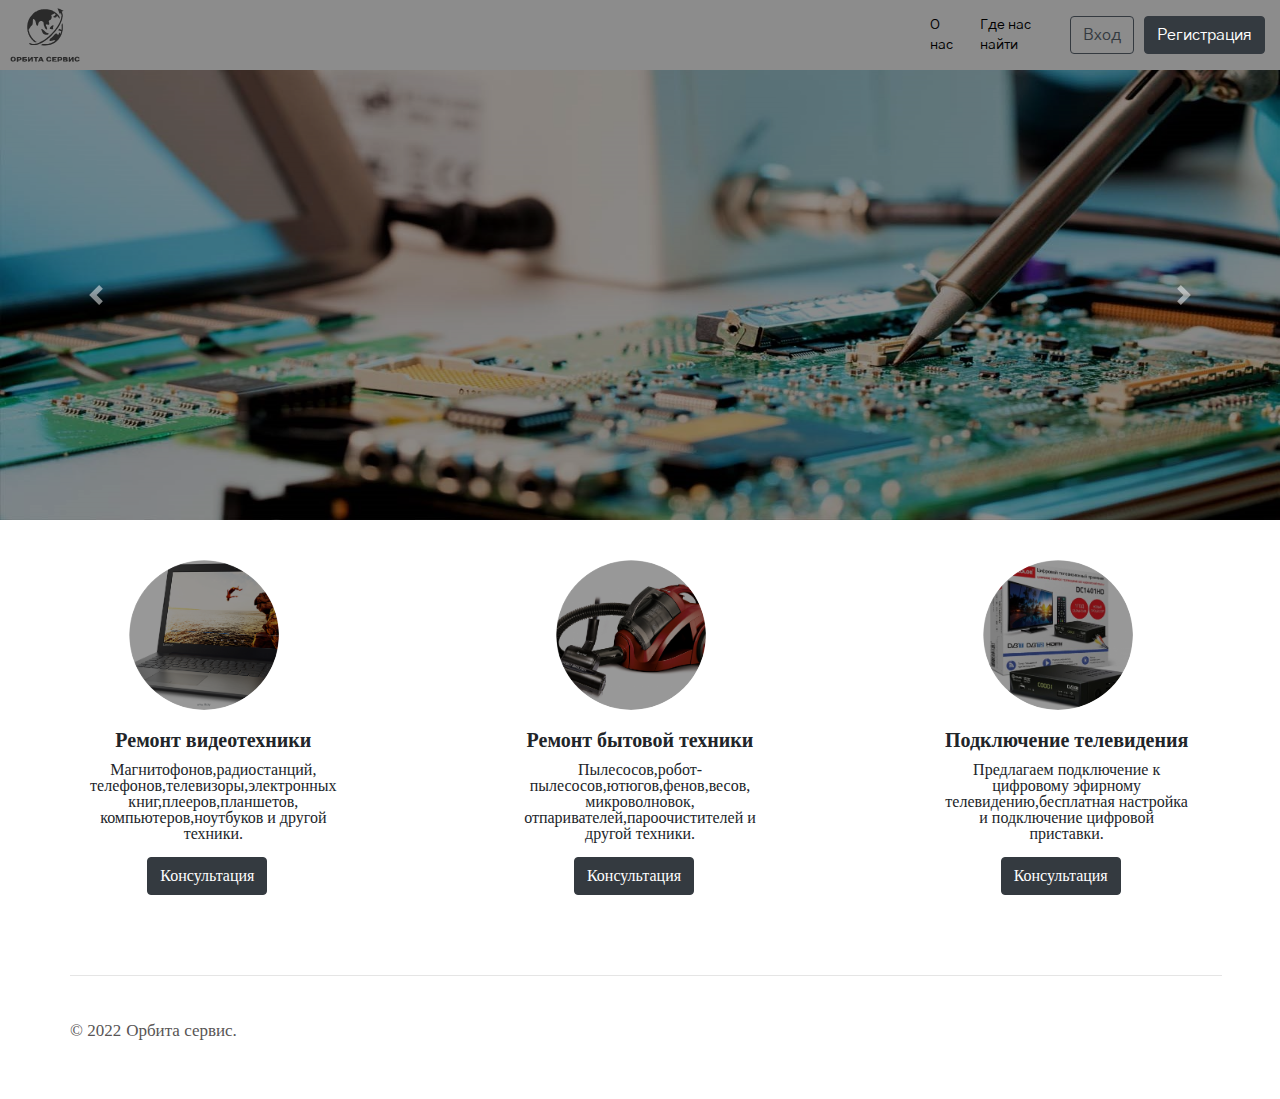
==== index.html @ 2f28cdaa "commit" ====
<!DOCTYPE html>
<html lang="en">

<head>
  <meta charset="UTF-8" />
  <meta http-equiv="X-UA-Compatible" content="IE=edge" />
  <meta name="viewport" content="width=device-width, initial-scale=1, shrink-to-fit=no">
  <link rel="stylesheet" href="https://cdn.jsdelivr.net/npm/bootstrap@4.0.0/dist/css/bootstrap.min.css"
    integrity="sha384-Gn5384xqQ1aoWXA+058RXPxPg6fy4IWvTNh0E263XmFcJlSAwiGgFAW/dAiS6JXm" crossorigin="anonymous">
  <link href="./css/reset.css" rel="stylesheet" />
  <link href="./css/normalize.css" rel="stylesheet" />
  <link href="./css/base.css" rel="stylesheet" />
  <link href="./css/blocks/header.css" rel="stylesheet" />
  <link href="./css/fonts/Poppins/stylesheet.css" rel="stylesheet" />
  <link href="https://fonts.googleapis.com/css2?family=Gothic+A1:wght@400;700&display=swap" rel="stylesheet" />
  <link rel="stylesheet" href="https://use.fontawesome.com/releases/v5.8.1/css/all.css"
    integrity="sha384-50oBUHEmvpQ+1lW4y57PTFmhCaXp0ML5d60M1M7uH2+nqUivzIebhndOJK28anvf" crossorigin="anonymous">
  <link href="./css/base.css" rel="stylesheet" />
  <title>Орбита Сервис</title>
</head>

<body>
  <header class="header">
    <div class="header__logo-wrapper"><a href="index.html"><img src="./images/logo.svg" alt="логотип"
          class="header__logo-img"></img></a></div>
    <div>
      <ul class="header__spisok1">
        <li class="header__li"><a href="./about us.html" class="ssilka">О нас</a></li>
        <li class="header__li"><a href="./we.html" class="ssilka">Где нас найти</a></li>
      </ul>
    </div>
    <div class="header__menu">
      <ul class="header__spisok">
        <li class="header__li"><a href="entrance.html">
            <button type="button" class="btn btn-outline-dark">Вход</button>
          </a></li>
        <li class="header__li"><a href="registration.html"><button type="button"
              class="btn btn-dark">Регистрация</button>
          </a></li>
      </ul>
    </div>
  </header>
  <div id="carouselExampleControls" class="carousel slide" data-ride="carousel">
    <div class="carousel-inner">
      <div class="carousel-item active">
        <img class="d-block w-100" src="./images/1.jpg" alt="First slide">
        <div class="carousel-caption d-none d-md-block">
          <!-- <p>Технический центр предлагает подключение к цифровому эфирному телевидению</p> -->
        </div>
      </div>
      <div class="carousel-item">
        <img class="d-block w-100" src="./images/2.png" alt="Second slide">
      </div>
      <div class="carousel-item">
        <img class="d-block w-100" src="./images/3.jpg" alt="Third slide">
      </div>
    </div>
    <a class="carousel-control-prev" href="#carouselExampleControls" role="button" data-slide="prev">
      <span class="carousel-control-prev-icon" aria-hidden="true"></span>
      <span class="sr-only">Previous</span>
    </a>
    <a class="carousel-control-next" href="#carouselExampleControls" role="button" data-slide="next">
      <span class="carousel-control-next-icon" aria-hidden="true"></span>
      <span class="sr-only">Next</span>
    </a>
  </div>
  <div class="block">
    <div class="card" style="width: 18rem;">
      <img src="./images/4.png" class="card-img-top" alt="...">
      <div class="card-body">
        <h5 class="card-title">Ремонт видеотехники</h5>
        <p class="card-text">Магнитофонов,радиостанций,</br>телефонов,телевизоры,электронных
          книг,плееров,планшетов,</br>компьютеров,ноутбуков и
          другой
          техники. </p>
        <a href="#" class="btn btn-dark">Консультация</a>
      </div>
    </div>

    <div class="card1" style="width: 18rem;">
      <img src="./images/5.png" class="card-img-top" alt="...">
      <div class="card-body">
        <h5 class="card-title">Ремонт бытовой техники</h5>
        <p class="card-text">
          Пылесосов,робот-пылесосов,ютюгов,фенов,весов,</br>микроволновок,</br>отпаривателей,пароочистителей и
          другой
          техники.</p>
        <a href="#" class="btn btn-dark">Консультация</a>
      </div>
    </div>
    <div class="card2" style="width: 18rem;">
      <img src="./images/6.png" class="card-img-top" alt="...">
      <div class="card-body">
        <h5 class="card-title">Подключение телевидения </h5>
        <p class="card-text">Предлагаем подключение к цифровому эфирному телевидению,бесплатная настройка и подключение
          цифровой приставки.</p>
        <a href="#" class="btn btn-dark">Консультация</a>
      </div>
    </div>
  </div>
  <hr class="line" style="width:90%">

  <footer class="footer">
    <div class="footer__menu">
      <p class="text1">&copy 2022</p>
      <a href="index.html" class="text">Орбита сервис.</a>
    </div>
    <div class="container1 p-4 pb-0">
      <section class="mb-4">
        <a class="btn1 btn-link btn-floating btn-lg text-dark m-1" href="https://vk.com/tvru247" role="button"
          data-mdb-ripple-color="dark"><i class="fab fa-vk"></i></a>
        <a class="btn btn-link btn-floating btn-lg text-dark m-1" href="orbita.servis2015@mail.ru" role="button"
          data-mdb-ripple-color="dark"><i class="fa fa-envelope"></i></a>
      </section>
    </div>
  </footer>
  <script src="https://code.jquery.com/jquery-3.2.1.slim.min.js"
    integrity="sha384-KJ3o2DKtIkvYIK3UENzmM7KCkRr/rE9/Qpg6aAZGJwFDMVNA/GpGFF93hXpG5KkN"
    crossorigin="anonymous"></script>
  <script src="https://cdn.jsdelivr.net/npm/popper.js@1.12.9/dist/umd/popper.min.js"
    integrity="sha384-ApNbgh9B+Y1QKtv3Rn7W3mgPxhU9K/ScQsAP7hUibX39j7fakFPskvXusvfa0b4Q"
    crossorigin="anonymous"></script>
  <script src="https://cdn.jsdelivr.net/npm/bootstrap@4.0.0/dist/js/bootstrap.min.js"
    integrity="sha384-JZR6Spejh4U02d8jOt6vLEHfe/JQGiRRSQQxSfFWpi1MquVdAyjUar5+76PVCmYl"
    crossorigin="anonymous"></script>
</body>

</html>
---- css/base.css ----
body {
  /* width: 1200px; */
}
---- css/blocks/header.css ----
.header {
  display: flex;
  align-items: center;
  justify-content: space-between;
  /* margin-top: 10px; */
  background-color: #8c8c8c;
  /* width: 100%; */
}
.header__logo-img {
  height: 70px;
  width: 70px;
  margin-left: 10px;
}
.header__spisok1 {
  display: flex;
  justify-content: center;
  align-items: center;
  column-gap: 15px;
  margin-left: 850px;
}
.ssilka:hover {
  text-decoration: underline;
}
.header__spisok {
  display: flex;
  justify-content: center;
  align-items: center;
  column-gap: 10px;
  margin-right: 15px;
}
.header__li > a {
  text-decoration: none;
  font-family: "Gothic A1";
  font-style: normal;
  font-weight: 400;
  font-size: 14px;
  line-height: 20px;
  color: #000000;
}
.carousel-inner {
  width: auto;
  height: 450px;
}
.carousel-item > img {
  filter: brightness(55%);
  width: auto;
  height: 450px;
}
.block {
  display: flex;
  justify-content: space-around;
  align-items: flex-start;
  /* height: 900px; */
  margin-top: 40px;
}
.card {
  border: 0px;
}
.card-img-top {
  width: 150px;
  border-radius: 100px;
  margin-left: 60px;
  filter: brightness(60%);
}
.card-body > a {
  margin-left: 58px;
  margin-top: 15px;
}
.card-title {
  font-style: normal;
  font-weight: bold;
  font-size: 20px;
  text-align: center;
}
.card-text {
  text-align: center;
}
.line {
  margin-top: 60px;
  margin-left: 70px;
}
.footer {
  display: flex;
  align-items: center;
  /* justify-content: space-between; */
}
.footer__menu {
  display: flex;
  align-items: center;
  justify-content: start;
  margin-bottom: 60px;
}
.text {
  text-decoration: none;
  margin-top: 30px;
  margin-left: 5px;
  font-size: 17px;
  color: rgb(88, 85, 85);
}
.text:hover {
  color: rgb(88, 85, 85);
}
.text1 {
  margin-top: 30px;
  margin-left: 70px;
  font-size: 17px;
  color: rgb(88, 85, 85);
}
.container1 {
  display: flex;
  align-items: center;
  justify-content: space-between;
  margin-left: 860px;
  /* width: 0; */
}
.mb-4 {
  display: flex;
  align-items: center;
  justify-content: start;
}
.btn1 {
  width: 30px;
}
---- css/fonts/Poppins/stylesheet.css ----
/* This stylesheet generated by Transfonter (https://transfonter.org) on April 15, 2018 8:54 PM */

@font-face {
    font-family: 'Poppins';
    src: url('Poppins-ExtraLightItalic.eot');
    src: local('Poppins ExtraLight Italic'), local('Poppins-ExtraLightItalic'),
        url('Poppins-ExtraLightItalic.eot?#iefix') format('embedded-opentype'),
        url('Poppins-ExtraLightItalic.woff') format('woff'),
        url('Poppins-ExtraLightItalic.ttf') format('truetype');
    font-weight: 200;
    font-style: italic;
}

@font-face {
    font-family: 'Poppins';
    src: url('Poppins-ExtraBoldItalic.eot');
    src: local('Poppins ExtraBold Italic'), local('Poppins-ExtraBoldItalic'),
        url('Poppins-ExtraBoldItalic.eot?#iefix') format('embedded-opentype'),
        url('Poppins-ExtraBoldItalic.woff') format('woff'),
        url('Poppins-ExtraBoldItalic.ttf') format('truetype');
    font-weight: 800;
    font-style: italic;
}

@font-face {
    font-family: 'Poppins';
    src: url('Poppins-ExtraBold.eot');
    src: local('Poppins ExtraBold'), local('Poppins-ExtraBold'),
        url('Poppins-ExtraBold.eot?#iefix') format('embedded-opentype'),
        url('Poppins-ExtraBold.woff') format('woff'),
        url('Poppins-ExtraBold.ttf') format('truetype');
    font-weight: 800;
    font-style: normal;
}

@font-face {
    font-family: 'Poppins';
    src: url('Poppins-Thin.eot');
    src: local('Poppins Thin'), local('Poppins-Thin'),
        url('Poppins-Thin.eot?#iefix') format('embedded-opentype'),
        url('Poppins-Thin.woff') format('woff'),
        url('Poppins-Thin.ttf') format('truetype');
    font-weight: 100;
    font-style: normal;
}

@font-face {
    font-family: 'Poppins';
    src: url('Poppins-BoldItalic.eot');
    src: local('Poppins Bold Italic'), local('Poppins-BoldItalic'),
        url('Poppins-BoldItalic.eot?#iefix') format('embedded-opentype'),
        url('Poppins-BoldItalic.woff') format('woff'),
        url('Poppins-BoldItalic.ttf') format('truetype');
    font-weight: bold;
    font-style: italic;
}

@font-face {
    font-family: 'Poppins';
    src: url('Poppins-SemiBoldItalic.eot');
    src: local('Poppins SemiBold Italic'), local('Poppins-SemiBoldItalic'),
        url('Poppins-SemiBoldItalic.eot?#iefix') format('embedded-opentype'),
        url('Poppins-SemiBoldItalic.woff') format('woff'),
        url('Poppins-SemiBoldItalic.ttf') format('truetype');
    font-weight: 600;
    font-style: italic;
}

@font-face {
    font-family: 'Poppins';
    src: url('Poppins-Black.eot');
    src: local('Poppins Black'), local('Poppins-Black'),
        url('Poppins-Black.eot?#iefix') format('embedded-opentype'),
        url('Poppins-Black.woff') format('woff'),
        url('Poppins-Black.ttf') format('truetype');
    font-weight: 900;
    font-style: normal;
}

@font-face {
    font-family: 'Poppins';
    src: url('Poppins-ThinItalic.eot');
    src: local('Poppins Thin Italic'), local('Poppins-ThinItalic'),
        url('Poppins-ThinItalic.eot?#iefix') format('embedded-opentype'),
        url('Poppins-ThinItalic.woff') format('woff'),
        url('Poppins-ThinItalic.ttf') format('truetype');
    font-weight: 100;
    font-style: italic;
}

@font-face {
    font-family: 'Poppins';
    src: url('Poppins-Medium.eot');
    src: local('Poppins Medium'), local('Poppins-Medium'),
        url('Poppins-Medium.eot?#iefix') format('embedded-opentype'),
        url('Poppins-Medium.woff') format('woff'),
        url('Poppins-Medium.ttf') format('truetype');
    font-weight: 500;
    font-style: normal;
}

@font-face {
    font-family: 'Poppins';
    src: url('Poppins-ExtraLight.eot');
    src: local('Poppins ExtraLight'), local('Poppins-ExtraLight'),
        url('Poppins-ExtraLight.eot?#iefix') format('embedded-opentype'),
        url('Poppins-ExtraLight.woff') format('woff'),
        url('Poppins-ExtraLight.ttf') format('truetype');
    font-weight: 200;
    font-style: normal;
}

@font-face {
    font-family: 'Poppins';
    src: url('Poppins-LightItalic.eot');
    src: local('Poppins Light Italic'), local('Poppins-LightItalic'),
        url('Poppins-LightItalic.eot?#iefix') format('embedded-opentype'),
        url('Poppins-LightItalic.woff') format('woff'),
        url('Poppins-LightItalic.ttf') format('truetype');
    font-weight: 300;
    font-style: italic;
}

@font-face {
    font-family: 'Poppins';
    src: url('Poppins-Regular.eot');
    src: local('Poppins Regular'), local('Poppins-Regular'),
        url('Poppins-Regular.eot?#iefix') format('embedded-opentype'),
        url('Poppins-Regular.woff') format('woff'),
        url('Poppins-Regular.ttf') format('truetype');
    font-weight: normal;
    font-style: normal;
}

@font-face {
    font-family: 'Poppins';
    src: url('Poppins-MediumItalic.eot');
    src: local('Poppins Medium Italic'), local('Poppins-MediumItalic'),
        url('Poppins-MediumItalic.eot?#iefix') format('embedded-opentype'),
        url('Poppins-MediumItalic.woff') format('woff'),
        url('Poppins-MediumItalic.ttf') format('truetype');
    font-weight: 500;
    font-style: italic;
}

@font-face {
    font-family: 'Poppins';
    src: url('Poppins-SemiBold.eot');
    src: local('Poppins SemiBold'), local('Poppins-SemiBold'),
        url('Poppins-SemiBold.eot?#iefix') format('embedded-opentype'),
        url('Poppins-SemiBold.woff') format('woff'),
        url('Poppins-SemiBold.ttf') format('truetype');
    font-weight: 600;
    font-style: normal;
}

@font-face {
    font-family: 'Poppins';
    src: url('Poppins-Light.eot');
    src: local('Poppins Light'), local('Poppins-Light'),
        url('Poppins-Light.eot?#iefix') format('embedded-opentype'),
        url('Poppins-Light.woff') format('woff'),
        url('Poppins-Light.ttf') format('truetype');
    font-weight: 300;
    font-style: normal;
}

@font-face {
    font-family: 'Poppins';
    src: url('Poppins-BlackItalic.eot');
    src: local('Poppins Black Italic'), local('Poppins-BlackItalic'),
        url('Poppins-BlackItalic.eot?#iefix') format('embedded-opentype'),
        url('Poppins-BlackItalic.woff') format('woff'),
        url('Poppins-BlackItalic.ttf') format('truetype');
    font-weight: 900;
    font-style: italic;
}

@font-face {
    font-family: 'Poppins';
    src: url('Poppins-Italic.eot');
    src: local('Poppins Italic'), local('Poppins-Italic'),
        url('Poppins-Italic.eot?#iefix') format('embedded-opentype'),
        url('Poppins-Italic.woff') format('woff'),
        url('Poppins-Italic.ttf') format('truetype');
    font-weight: normal;
    font-style: italic;
}

@font-face {
    font-family: 'Poppins';
    src: url('Poppins-Bold.eot');
    src: local('Poppins Bold'), local('Poppins-Bold'),
        url('Poppins-Bold.eot?#iefix') format('embedded-opentype'),
        url('Poppins-Bold.woff') format('woff'),
        url('Poppins-Bold.ttf') format('truetype');
    font-weight: bold;
    font-style: normal;
}
---- css/base.css ----
body {
  /* width: 1200px; */
}
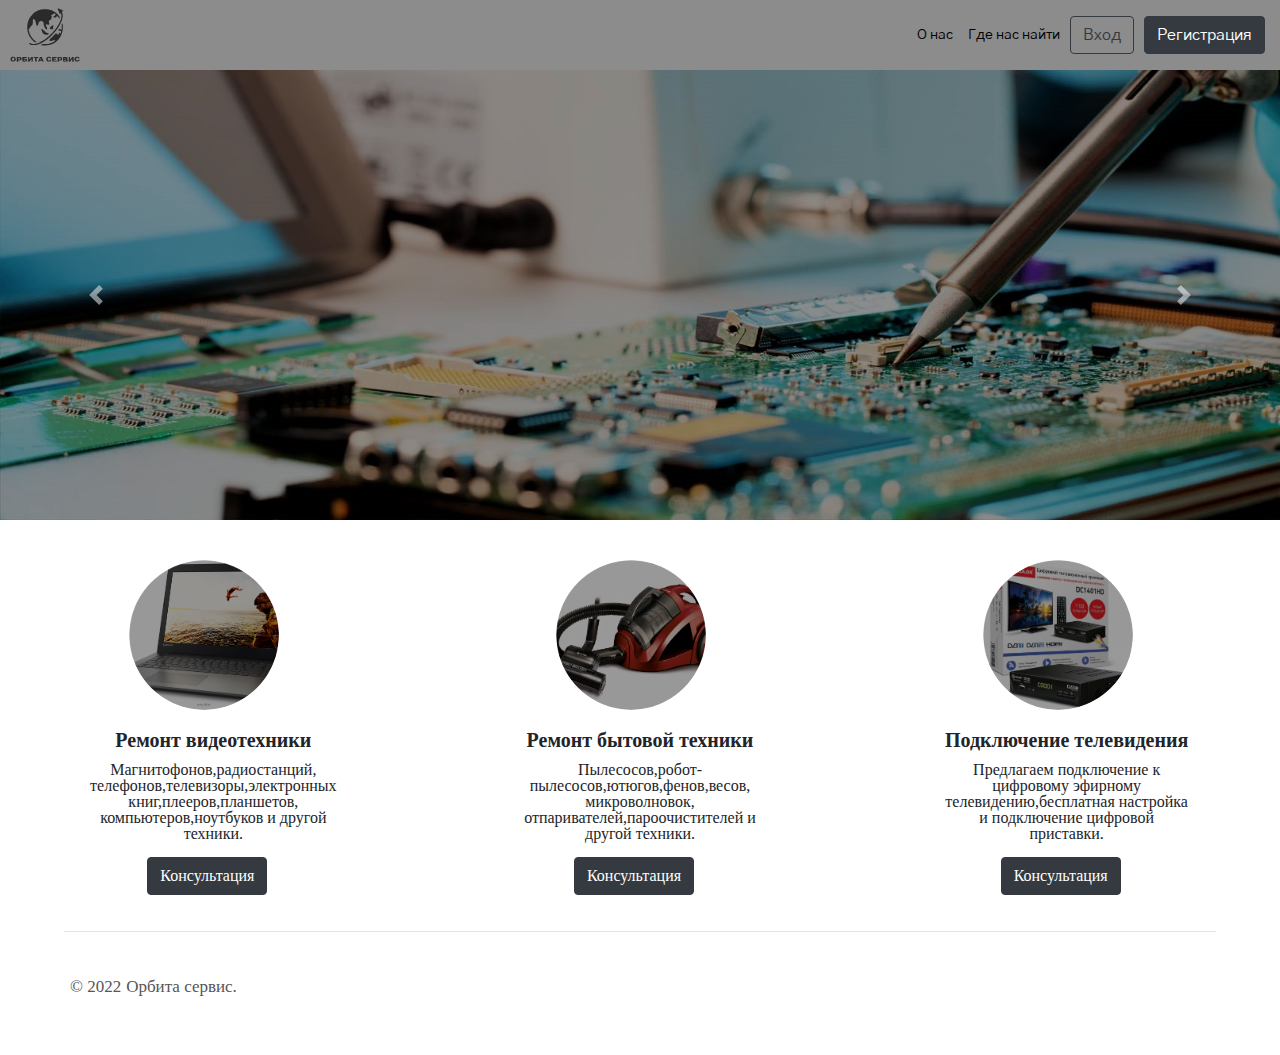
==== commit bbc33c01: "commit" ====
--- a/index.html
+++ b/index.html
@@ -23,13 +23,14 @@
   <header class="header">
     <div class="header__logo-wrapper"><a href="index.html"><img src="./images/logo.svg" alt="логотип"
           class="header__logo-img"></img></a></div>
-    <div>
-      <ul class="header__spisok1">
+      <div class="header__uls">
+        <div>
+          <ul class="header__spisok1">
         <li class="header__li"><a href="./about us.html" class="ssilka">О нас</a></li>
         <li class="header__li"><a href="./we.html" class="ssilka">Где нас найти</a></li>
       </ul>
-    </div>
-    <div class="header__menu">
+        </div>
+      <div class="header__menu">
       <ul class="header__spisok">
         <li class="header__li"><a href="entrance.html">
             <button type="button" class="btn btn-outline-dark">Вход</button>
@@ -39,6 +40,9 @@
           </a></li>
       </ul>
     </div>
+    </div>
+    
+          
   </header>
   <div id="carouselExampleControls" class="carousel slide" data-ride="carousel">
     <div class="carousel-inner">
@@ -77,7 +81,7 @@
       </div>
     </div>
 
-    <div class="card1" style="width: 18rem;">
+    <div class="card" style="width: 18rem;">
       <img src="./images/5.png" class="card-img-top" alt="...">
       <div class="card-body">
         <h5 class="card-title">Ремонт бытовой техники</h5>
@@ -88,7 +92,7 @@
         <a href="#" class="btn btn-dark">Консультация</a>
       </div>
     </div>
-    <div class="card2" style="width: 18rem;">
+    <div class="card" style="width: 18rem;">
       <img src="./images/6.png" class="card-img-top" alt="...">
       <div class="card-body">
         <h5 class="card-title">Подключение телевидения </h5>
@@ -99,7 +103,6 @@
     </div>
   </div>
   <hr class="line" style="width:90%">
-
   <footer class="footer">
     <div class="footer__menu">
       <p class="text1">&copy 2022</p>
--- a/css/blocks/header.css
+++ b/css/blocks/header.css
@@ -2,21 +2,23 @@
   display: flex;
   align-items: center;
   justify-content: space-between;
-  /* margin-top: 10px; */
   background-color: #8c8c8c;
-  /* width: 100%; */
 }
 .header__logo-img {
   height: 70px;
   width: 70px;
   margin-left: 10px;
 }
+.header__uls{
+  display: flex;
+  flex-direction: row;
+  align-items: center;
+}
 .header__spisok1 {
   display: flex;
-  justify-content: center;
   align-items: center;
   column-gap: 15px;
-  margin-left: 850px;
+  margin-right: 10px;
 }
 .ssilka:hover {
   text-decoration: underline;
@@ -50,7 +52,6 @@
   display: flex;
   justify-content: space-around;
   align-items: flex-start;
-  /* height: 900px; */
   margin-top: 40px;
 }
 .card {
@@ -76,13 +77,12 @@
   text-align: center;
 }
 .line {
-  margin-top: 60px;
-  margin-left: 70px;
+  margin-left: 5%;
 }
 .footer {
   display: flex;
   align-items: center;
-  /* justify-content: space-between; */
+  justify-content: space-between;
 }
 .footer__menu {
   display: flex;
@@ -110,8 +110,6 @@
   display: flex;
   align-items: center;
   justify-content: space-between;
-  margin-left: 860px;
-  /* width: 0; */
 }
 .mb-4 {
   display: flex;
@@ -121,3 +119,16 @@
 .btn1 {
   width: 30px;
 }
+@media screen and (max-width:576px) {
+  .header__logo-img{
+    height: 50px;
+    width: 50px;
+}
+  .block{
+    flex-direction: column;
+    }
+    .card {
+        margin-left: auto;
+        margin-right: auto;
+      }
+}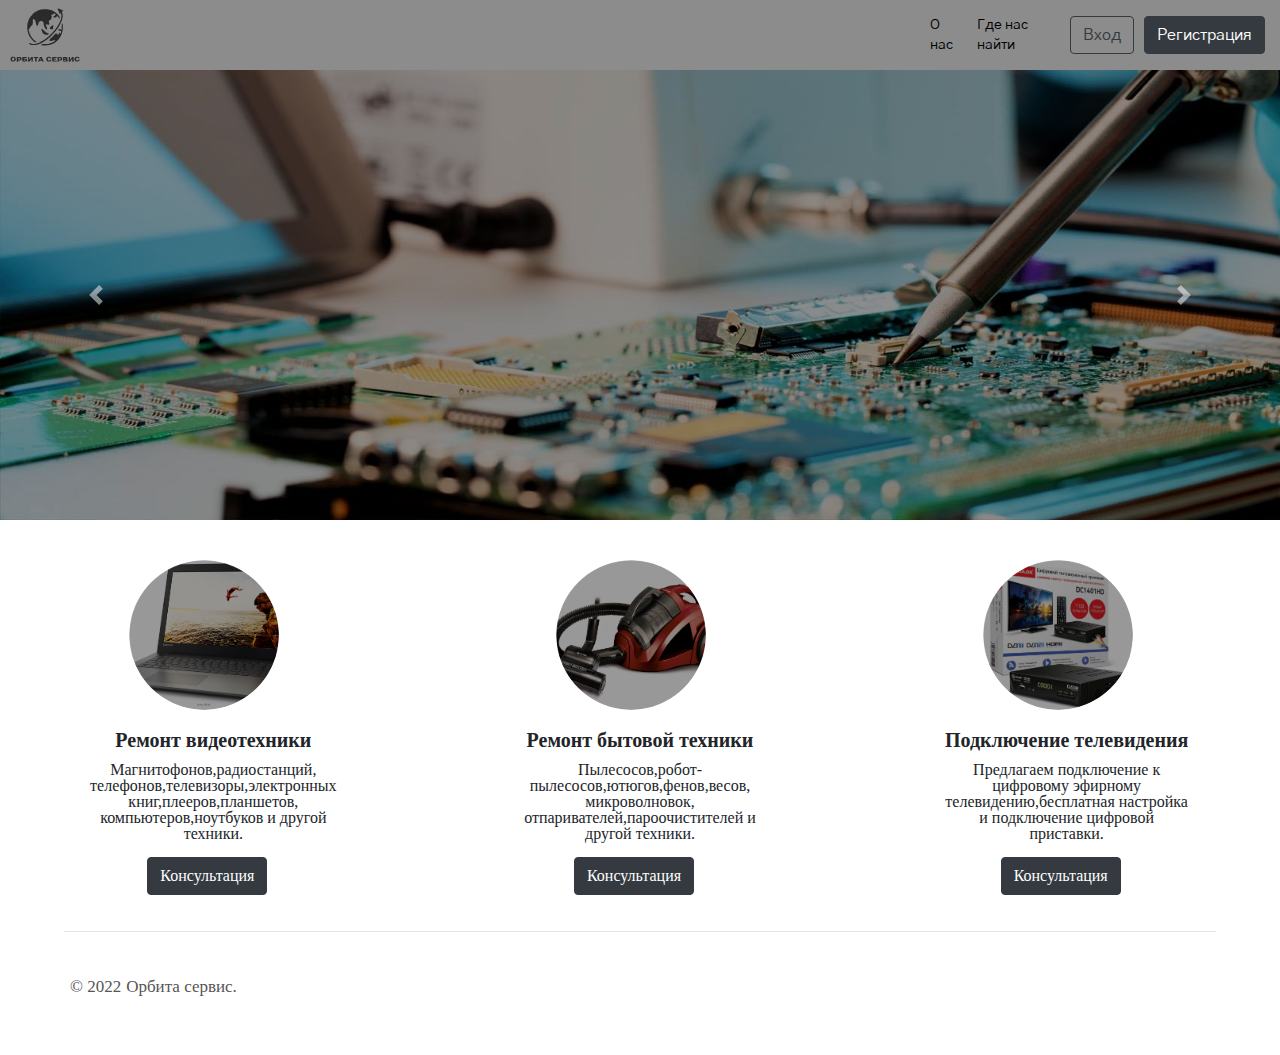
==== commit 6f4cddd3: "commit" ====
--- a/index.html
+++ b/index.html
@@ -23,26 +23,26 @@
   <header class="header">
     <div class="header__logo-wrapper"><a href="index.html"><img src="./images/logo.svg" alt="логотип"
           class="header__logo-img"></img></a></div>
-      <div class="header__uls">
-        <div>
-          <ul class="header__spisok1">
-        <li class="header__li"><a href="./about us.html" class="ssilka">О нас</a></li>
-        <li class="header__li"><a href="./we.html" class="ssilka">Где нас найти</a></li>
-      </ul>
-        </div>
+    <div class="header__uls">
+      <div>
+        <ul class="header__spisok1">
+          <li class="header__li"><a href="./about us.html" class="ssilka">О нас</a></li>
+          <li class="header__li"><a href="./we.html" class="ssilka">Где нас найти</a></li>
+        </ul>
+      </div>
       <div class="header__menu">
-      <ul class="header__spisok">
-        <li class="header__li"><a href="entrance.html">
-            <button type="button" class="btn btn-outline-dark">Вход</button>
-          </a></li>
-        <li class="header__li"><a href="registration.html"><button type="button"
-              class="btn btn-dark">Регистрация</button>
-          </a></li>
-      </ul>
+        <ul class="header__spisok">
+          <li class="header__li"><a href="entrance.html">
+              <button type="button" class="btn btn-outline-dark">Вход</button>
+            </a></li>
+          <li class="header__li"><a href="registration.html"><button type="button"
+                class="btn btn-dark">Регистрация</button>
+            </a></li>
+        </ul>
+      </div>
     </div>
-    </div>
-    
-          
+
+
   </header>
   <div id="carouselExampleControls" class="carousel slide" data-ride="carousel">
     <div class="carousel-inner">
--- a/css/blocks/header.css
+++ b/css/blocks/header.css
@@ -19,6 +19,7 @@
   align-items: center;
   column-gap: 15px;
   margin-right: 10px;
+  margin-left: 850px;
 }
 .ssilka:hover {
   text-decoration: underline;
